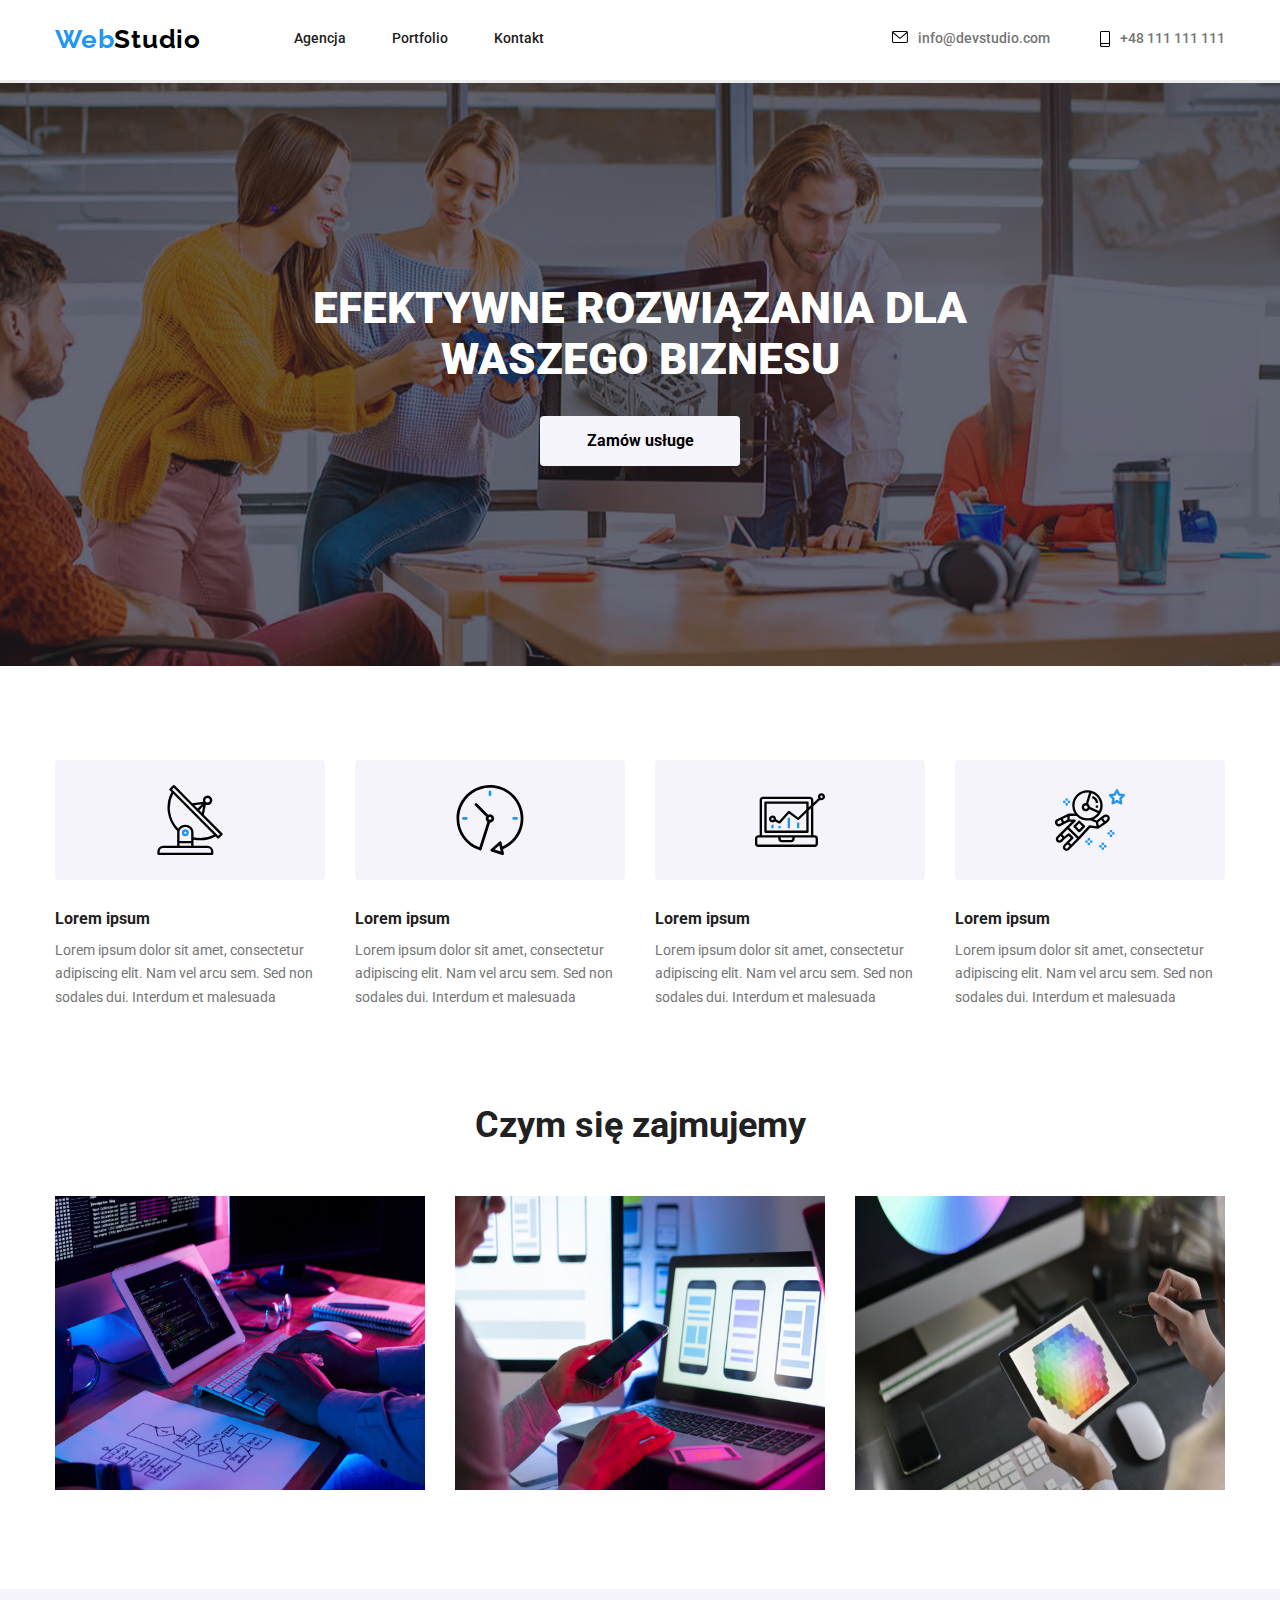
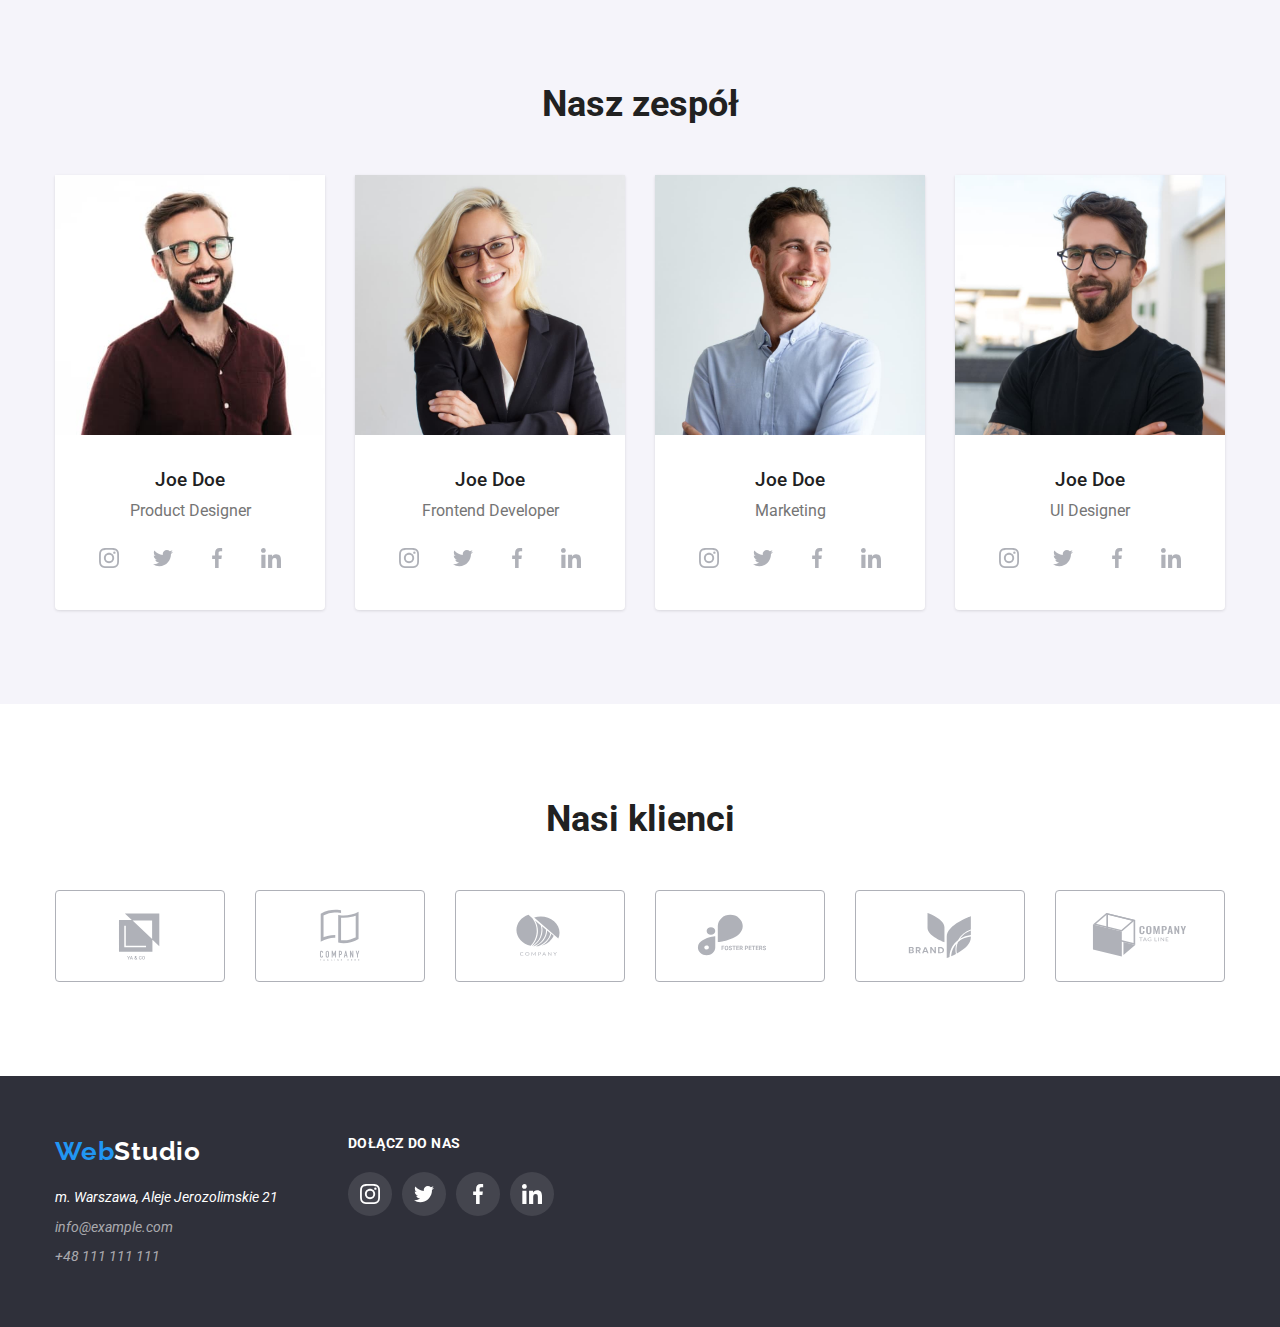
==== index.html @ 605a83ab "v0.9" ====
<!DOCTYPE html>
<html lang="pl">
    <head>
        <!--metadane-->
        <meta charset="UTF-8" />
        <meta http-equiv="X-UA-Compatible" content="IE=edge" />
        <meta name="viewport" content="width=device-width, initial-scale=1.0" />
        <title>Zadanie domowe dla studentów #5</title>

        <!--Google fonts START-->
        <link rel="preconnect" href="https://fonts.googleapis.com" />
        <link rel="preconnect" href="https://fonts.gstatic.com" crossorigin />
        <link
            href="https://fonts.googleapis.com/css2?family=Raleway:wght@700&family=Roboto:wght@400;500;700;900&display=swap"
            rel="stylesheet"
        />
        <!--google fonts END-->

        <link href="./css/modern-normalize.css" rel="stylesheet" />
        <link href="./css/styles.css" rel="stylesheet" />
    </head>
    <body>
        <header class="header">
            <div class="container flexbox flexbox-header">
                <!--menu-->
                <div class="flexbox flexbox-header">
                    <p class="logo logo-header">
                        <span class="logo-blue">Web</span>Studio
                    </p>
                    <nav>
                        <!--Menu nav-->
                        <ul
                            class="nav-menu-header list-no-marker flexbox flexbox-header"
                        >
                            <li>
                                <a class="active" href="index.html">Agencja</a>
                            </li>
                            <li>
                                <a class="active" href="portfolio.html"
                                    >Portfolio</a
                                >
                            </li>
                            <li><a class="active" href="">Kontakt</a></li>
                        </ul>
                    </nav>
                </div>
                <div class="flexbox flexbox-header flexbox-header-contact">
                    <div>
                        <a
                            class="contact active flexbox flexbox-contact"
                            href="mailto:info@devstudio.com"
                            ><svg width="16" height="12">
                                <use
                                    href="./images/icons.svg#icon-envelope"
                                ></use>
                            </svg>
                            info@devstudio.com</a
                        >
                    </div>
                    <div>
                        <a
                            class="contact active flexbox flexbox-contact"
                            href="tel:+48111111111"
                            ><svg width="10" height="16">
                                <use
                                    href="./images/icons.svg#icon-smartphone"
                                ></use>
                            </svg>
                            +48 111 111 111</a
                        >
                    </div>
                </div>
            </div>
        </header>
        <main>
            <section class="section hero-section bg-hero">
                <!--nagłówek z przyciskiem-->
                <div class="container flexbox flexbox-column">
                    <h1 class="section-header header-main">
                        Efektywne rozwiązania dla waszego biznesu
                    </h1>
                    <button
                        data-modal-open
                        type="button"
                        class="button button-main"
                    >
                        Zamów usługe
                    </button>
                </div>
            </section>
            <section class="section section-our-strengths">
                <div class="container">
                    <ul class="list-no-marker flexbox">
                        <!--nasze atrybuty-->
                        <li class="section-our-strengths-items">
                            <div class="section-our-strengths-icons flexbox">
                                <svg width="70" height="70">
                                    <use
                                        href="./images/icons.svg#icon-antenna"
                                    ></use>
                                </svg>
                            </div>
                            <h3 class="section-our-strengths-header">
                                Lorem ipsum
                            </h3>
                            <p class="section-our-strengths-content">
                                Lorem ipsum dolor sit amet, consectetur
                                adipiscing elit. Nam vel arcu sem. Sed non
                                sodales dui. Interdum et malesuada
                            </p>
                        </li>
                        <li class="section-our-strengths-items">
                            <div class="section-our-strengths-icons flexbox">
                                <svg width="70" height="70">
                                    <use
                                        href="./images/icons.svg#icon-clock"
                                    ></use>
                                </svg>
                            </div>
                            <h3 class="section-our-strengths-header">
                                Lorem ipsum
                            </h3>
                            <p class="section-our-strengths-content">
                                Lorem ipsum dolor sit amet, consectetur
                                adipiscing elit. Nam vel arcu sem. Sed non
                                sodales dui. Interdum et malesuada
                            </p>
                        </li>
                        <li class="section-our-strengths-items">
                            <div class="section-our-strengths-icons flexbox">
                                <svg width="70" height="70">
                                    <use
                                        href="./images/icons.svg#icon-diagram"
                                    ></use>
                                </svg>
                            </div>
                            <h3 class="section-our-strengths-header">
                                Lorem ipsum
                            </h3>
                            <p class="section-our-strengths-content">
                                Lorem ipsum dolor sit amet, consectetur
                                adipiscing elit. Nam vel arcu sem. Sed non
                                sodales dui. Interdum et malesuada
                            </p>
                        </li>
                        <li class="section-our-strengths-items .item-last">
                            <div class="section-our-strengths-icons flexbox">
                                <svg width="70" height="70">
                                    <use
                                        href="./images/icons.svg#icon-astronaut"
                                    ></use>
                                </svg>
                            </div>
                            <h3 class="section-our-strengths-header">
                                Lorem ipsum
                            </h3>
                            <p class="section-our-strengths-content">
                                Lorem ipsum dolor sit amet, consectetur
                                adipiscing elit. Nam vel arcu sem. Sed non
                                sodales dui. Interdum et malesuada
                            </p>
                        </li>
                    </ul>
                </div>
            </section>
            <section class="section">
                <!--czym się zajmujemy-->
                <div class="container flexbox flexbox-column">
                    <h2 class="section-header section-what-we-do-header">
                        Czym się zajmujemy
                    </h2>
                    <ul class="list-no-marker flexbox">
                        <li>
                            <figure class="section-what-we-do-items">
                                <!--obrazek1-->
                                <img
                                    src="./images/close-up-image-programer-working-his-desk-office_1098-18707.jpg"
                                    alt="Zbliżenie na programistę pracującego przy swoim biurku"
                                    height="294"
                                    width="370"
                                />
                            </figure>
                        </li>
                        <li>
                            <figure class="section-what-we-do-items">
                                <!--obrazek2-->
                                <img
                                    src="./images/web-ui-designers-are-developing-application-smartphones-team-creators-is-working-interface-mobile-phones_8119-2713.jpg"
                                    alt="Projektant interfejsu internetowego opracowuje aplikację na smartfony"
                                    height="294"
                                    width="370"
                                />
                            </figure>
                        </li>
                        <li>
                            <figure class="section-what-we-do-items item-last">
                                <!--obrazek3-->
                                <img
                                    src="./images/creative-artist-web-design-with-working-colour-selection-graphic-tablet_35674-1119.jpg"
                                    alt="Web designer pracuje z tabletem graficznym"
                                    height="294"
                                    width="370"
                                />
                            </figure>
                        </li>
                    </ul>
                </div>
            </section>
            <section class="section bg-grey">
                <!--nasz zespół-->
                <div class="container flexb0x flexbox-column">
                    <h2 class="section-header section-our-team-header">
                        Nasz zespół
                    </h2>
                    <!--karty postaci-->
                    <ul class="list-no-marker section-our-team flexbox">
                        <li>
                            <figure
                                class="section-our-team-items card flexbox flexbox-column"
                            >
                                <!--karta1-->
                                <img
                                    src="./images/product-designer.jpg"
                                    alt="Product Designer"
                                    height="260"
                                    width="270"
                                />
                                <figcaption
                                    class="card-description flexbox flexbox-column"
                                >
                                    <h3 class="card-header">Joe Doe</h3>
                                    <p class="card-content">Product Designer</p>
                                    <div
                                        class="section-our-team-icons-box flexbox"
                                    >
                                        <a
                                            class="section-our-team-icons flexbox"
                                            href="#"
                                        >
                                            <svg width="20px" height="20px">
                                                <use
                                                    href="./images/icons.svg#icon-instagram"
                                                ></use>
                                            </svg>
                                        </a>
                                        <a
                                            class="section-our-team-icons flexbox"
                                            href="#"
                                        >
                                            <svg
                                                xmlns="http://www.w3.org/2000/svg"
                                                width="20px"
                                                height="20px"
                                            >
                                                <use
                                                    href="./images/icons.svg#icon-twitter"
                                                ></use>
                                            </svg>
                                        </a>
                                        <a
                                            class="section-our-team-icons flexbox"
                                            href="#"
                                        >
                                            <svg
                                                xmlns="http://www.w3.org/2000/svg"
                                                width="20px"
                                                height="20px"
                                            >
                                                <use
                                                    href="./images/icons.svg#icon-facebook"
                                                ></use>
                                            </svg>
                                        </a>
                                        <a
                                            class="section-our-team-icons flexbox"
                                            href="#"
                                        >
                                            <svg
                                                xmlns="http://www.w3.org/2000/svg"
                                                width="20px"
                                                height="20px"
                                            >
                                                <use
                                                    href="./images/icons.svg#icon-linkedin"
                                                ></use>
                                            </svg>
                                        </a>
                                    </div>
                                </figcaption>
                            </figure>
                        </li>
                        <li>
                            <figure
                                class="section-our-team-items card flexbox flexbox-column"
                            >
                                <!--karta2-->
                                <img
                                    src="./images/frontend-developer.jpg"
                                    alt="Frontend Developer"
                                    height="260"
                                    width="270"
                                />
                                <figcaption
                                    class="card-description flexbox flexbox-column"
                                >
                                    <h3 class="card-header">Joe Doe</h3>
                                    <p class="card-content">
                                        Frontend Developer
                                    </p>
                                    <div
                                        class="section-our-team-icons-box flexbox"
                                    >
                                        <a
                                            class="section-our-team-icons flexbox"
                                            href="#"
                                        >
                                            <svg width="20px" height="20px">
                                                <use
                                                    href="./images/icons.svg#icon-instagram"
                                                ></use>
                                            </svg>
                                        </a>
                                        <a
                                            class="section-our-team-icons flexbox"
                                            href="#"
                                        >
                                            <svg
                                                xmlns="http://www.w3.org/2000/svg"
                                                width="20px"
                                                height="20px"
                                            >
                                                <use
                                                    href="./images/icons.svg#icon-twitter"
                                                ></use>
                                            </svg>
                                        </a>
                                        <a
                                            class="section-our-team-icons flexbox"
                                            href="#"
                                        >
                                            <svg
                                                xmlns="http://www.w3.org/2000/svg"
                                                width="20px"
                                                height="20px"
                                            >
                                                <use
                                                    href="./images/icons.svg#icon-facebook"
                                                ></use>
                                            </svg>
                                        </a>
                                        <a
                                            class="section-our-team-icons flexbox"
                                            href="#"
                                        >
                                            <svg
                                                xmlns="http://www.w3.org/2000/svg"
                                                width="20px"
                                                height="20px"
                                            >
                                                <use
                                                    href="./images/icons.svg#icon-linkedin"
                                                ></use>
                                            </svg>
                                        </a>
                                    </div>
                                </figcaption>
                            </figure>
                        </li>
                        <li>
                            <figure
                                class="section-our-team-items card flexbox flexbox-column"
                            >
                                <!--karta3-->
                                <img
                                    src="./images/marketing.jpg"
                                    alt="Marketing"
                                    height="260"
                                    width="270"
                                />
                                <figcaption
                                    class="card-description flexbox flexbox-column"
                                >
                                    <h3 class="card-header">Joe Doe</h3>
                                    <p class="card-content">Marketing</p>
                                    <div
                                        class="section-our-team-icons-box flexbox"
                                    >
                                        <a
                                            class="section-our-team-icons flexbox"
                                            href="#"
                                        >
                                            <svg width="20px" height="20px">
                                                <use
                                                    href="./images/icons.svg#icon-instagram"
                                                ></use>
                                            </svg>
                                        </a>
                                        <a
                                            class="section-our-team-icons flexbox"
                                            href="#"
                                        >
                                            <svg
                                                xmlns="http://www.w3.org/2000/svg"
                                                width="20px"
                                                height="20px"
                                            >
                                                <use
                                                    href="./images/icons.svg#icon-twitter"
                                                ></use>
                                            </svg>
                                        </a>
                                        <a
                                            class="section-our-team-icons flexbox"
                                            href="#"
                                        >
                                            <svg
                                                xmlns="http://www.w3.org/2000/svg"
                                                width="20px"
                                                height="20px"
                                            >
                                                <use
                                                    href="./images/icons.svg#icon-facebook"
                                                ></use>
                                            </svg>
                                        </a>
                                        <a
                                            class="section-our-team-icons flexbox"
                                            href="#"
                                        >
                                            <svg
                                                xmlns="http://www.w3.org/2000/svg"
                                                width="20px"
                                                height="20px"
                                            >
                                                <use
                                                    href="./images/icons.svg#icon-linkedin"
                                                ></use>
                                            </svg>
                                        </a>
                                    </div>
                                </figcaption>
                            </figure>
                        </li>
                        <li>
                            <figure
                                class="section-our-team-items item-last card flexbox flexbox-column"
                            >
                                <!--karta4-->
                                <img
                                    src="./images/ui-designer.jpg"
                                    alt="UI Designer"
                                    height="260"
                                    width="270"
                                />
                                <figcaption
                                    class="card-description flexbox flexbox-column"
                                >
                                    <h3 class="card-header">Joe Doe</h3>
                                    <p class="card-content">UI Designer</p>
                                    <div
                                        class="section-our-team-icons-box flexbox"
                                    >
                                        <a
                                            class="section-our-team-icons flexbox"
                                            href="#"
                                        >
                                            <svg width="20px" height="20px">
                                                <use
                                                    href="./images/icons.svg#icon-instagram"
                                                ></use>
                                            </svg>
                                        </a>
                                        <a
                                            class="section-our-team-icons flexbox"
                                            href="#"
                                        >
                                            <svg
                                                xmlns="http://www.w3.org/2000/svg"
                                                width="20px"
                                                height="20px"
                                            >
                                                <use
                                                    href="./images/icons.svg#icon-twitter"
                                                ></use>
                                            </svg>
                                        </a>
                                        <a
                                            class="section-our-team-icons flexbox"
                                            href="#"
                                        >
                                            <svg
                                                xmlns="http://www.w3.org/2000/svg"
                                                width="20px"
                                                height="20px"
                                            >
                                                <use
                                                    href="./images/icons.svg#icon-facebook"
                                                ></use>
                                            </svg>
                                        </a>
                                        <a
                                            class="section-our-team-icons flexbox"
                                            href="#"
                                        >
                                            <svg
                                                xmlns="http://www.w3.org/2000/svg"
                                                width="20px"
                                                height="20px"
                                            >
                                                <use
                                                    href="./images/icons.svg#icon-linkedin"
                                                ></use>
                                            </svg>
                                        </a>
                                    </div>
                                </figcaption>
                            </figure>
                        </li>
                    </ul>
                </div>
            </section>
            <section class="section">
                <div class="container flexb0x flexbox-column">
                    <h2 class="section-header section-our-clients">
                        Nasi klienci
                    </h2>
                    <ul
                        class="section-our-clients-items list-no-marker flexbox"
                    >
                        <li>
                            <div class="section-our-clients-icons flexbox">
                                <svg width="106" height="60">
                                    <use
                                        href="./images/icons.svg#icon-logo1"
                                    ></use>
                                </svg>
                            </div>
                        </li>
                        <li>
                            <div class="section-our-clients-icons flexbox">
                                <svg width="106" height="60">
                                    <use
                                        href="./images/icons.svg#icon-logo2"
                                    ></use>
                                </svg>
                            </div>
                        </li>
                        <li>
                            <div class="section-our-clients-icons flexbox">
                                <svg width="106" height="60">
                                    <use
                                        href="./images/icons.svg#icon-logo3"
                                    ></use>
                                </svg>
                            </div>
                        </li>
                        <li>
                            <div class="section-our-clients-icons flexbox">
                                <svg width="106" height="60">
                                    <use
                                        href="./images/icons.svg#icon-logo4"
                                    ></use>
                                </svg>
                            </div>
                        </li>
                        <li>
                            <div class="section-our-clients-icons flexbox">
                                <svg width="106" height="60">
                                    <use
                                        href="./images/icons.svg#icon-logo5"
                                    ></use>
                                </svg>
                            </div>
                        </li>
                        <li>
                            <div class="section-our-clients-icons flexbox">
                                <svg width="106" height="60">
                                    <use
                                        href="./images/icons.svg#icon-logo6"
                                    ></use>
                                </svg>
                            </div>
                        </li>
                    </ul>
                </div>
            </section>
        </main>
        <footer class="footer bg-dark">
            <!--stopka-->
            <div class="container footer-container flexbox">
                <div>
                    <p class="logo logo-footer">
                        <span class="logo-blue">Web</span>Studio
                    </p>
                    <address class="footer-address">
                        <p class="footer-address-main">
                            m. Warszawa, Aleje Jerozolimskie 21
                        </p>
                        <p class="footer-address-secondary">info@example.com</p>
                        <p class="footer-address-secondary">+48 111 111 111</p>
                    </address>
                </div>
                <div>
                    <p class="header-join">dołącz do nas</p>
                    <div class="box-join flexbox">
                        <a href="#" class="join-icon flexbox">
                            <svg width="20px" height="20px">
                                <use
                                    href="./images/icons.svg#icon-instagram"
                                ></use>
                            </svg>
                        </a>
                        <a href="#" class="join-icon flexbox">
                            <svg width="20px" height="20px">
                                <use
                                    href="./images/icons.svg#icon-twitter"
                                ></use>
                            </svg>
                        </a>
                        <a href="#" class="join-icon flexbox">
                            <svg width="20px" height="20px">
                                <use
                                    href="./images/icons.svg#icon-facebook"
                                ></use>
                            </svg>
                        </a>
                        <a href="#" class="join-icon flexbox">
                            <svg width="20px" height="20px">
                                <use
                                    href="./images/icons.svg#icon-linkedin"
                                ></use>
                            </svg>
                        </a>
                    </div>
                </div>
            </div>
        </footer>
        <!--modal START-->
        <div data-modal class="backdrop is-hidden flexbox">
            <div class="modal">
                <button
                    data-modal-close
                    type="button"
                    class="modal-button flexbox"
                >
                    <svg
                        xmlns="http://www.w3.org/2000/svg"
                        width="18px"
                        height="18px"
                    >
                        <use href="./images/icons.svg#icon-close"></use>
                    </svg>
                </button>
            </div>
        </div>
        <!--modal END-->
        <!--js scripts-->
        <script src="./js/modal.js"></script>
    </body>
</html>
---- css/styles.css ----
:root {
    --primary-color: #212121;
    --main-blue: #2196f3;
    --overlay-blue: #2196f3e5;
    --button-color: #f5f4fa;
    --main-black: #000000;
    --main-white: #ffffff;
    --main-grey: #757575;
    --bg-dark: #2f303a;
    --bg-hero: #2f303a66;
    --white-grey: #ffffff99;
    --header-gray: #ececec;
    --card-border: #eeeeee;
    --icon-unactive: #afb1b8;
    --icon-footer-unactive: rgba(255, 255, 255, 0.1);
}

/*reset*/
.header,
.footer,
.section,
h1,
h2,
h3,
ul,
p {
    margin: 0;
}

* {
    padding: 0;
}

/**/
body {
    font-family: 'Roboto', sans-serif;
    color: var(--primary-color);
    list-style-type: none;
}

.active:visited,
.contact:visited,
.active,
.contact {
    text-decoration: none;
    color: inherit;
}

.active:link,
.contact:link {
    text-decoration: none;
}

.active:hover,
.active:focus {
    color: var(--main-blue);
    fill: var(--main-blue);
}

.list-no-marker {
    list-style: none;
}

.container {
    width: 1200px;
    margin: 0 auto;
    padding: 0 15px;
}

.section {
    padding: 94px 0;
}

.section-our-strengths {
    padding-bottom: 0px;
}

/*flexbox*/
.flexbox {
    display: flex;
}

.portfolio,
.flexbox-column {
    flex-direction: column;
    align-items: center;
}

.portfolio-projects {
    flex-wrap: wrap;
}

.portfolio-projects-items {
    margin: 0px 30px 30px 0;
    display: flex;
    flex-direction: column;
}

.portfolio-projects-items:nth-of-type(3n) {
    margin-right: 0px;
}

.img-overaly {
    position: relative;
    overflow: hidden;
    width: 370px;
    height: 294px;
}

.img-overaly:hover .overlay {
    transform: translateY(0);
    transition: transform 250ms ease;
}

.overlay {
    position: absolute;
    top: 0;
    left: 0;
    width: 100%;
    height: 100%;
    transform: translateY(101%);
    background-color: var(--overlay-blue);
    padding-left: 24px;
    align-items: center;
}

.overlay-items {
    width: 301px;
    font-size: 18px;
    line-height: 28px;
    letter-spacing: 0.03em;
    text-align: left;
    color: var(--main-white);
}

.flexbox-header {
    justify-content: space-between;
    align-items: center;
}

.nav-menu-header {
    gap: 0 46px;
    padding: 0;
}

.flexbox-header-contact {
    gap: 0 50px;
}

.nav-portfolio {
    display: flex;
    margin: 0 0 34px 0;
}

.flexbox-contact {
    gap: 0 10px;
}

/*Buttons*/
.button {
    cursor: pointer;
    font-family: inherit;
    background: var(--button-color);
    text-align: center;
    font-size: 16px;
}

.button:hover {
    color: var(--main-white);
    background-color: var(--main-blue);
}

.button-main {
    font-weight: 700;
    line-height: 1.88;
    width: 200px;
    height: 50px;
    border: none;
    border-radius: 4px;
}

.button-portfolio {
    font-weight: 500;
    line-height: 1.62;
    padding: 6px 22px;
    margin: 8px;
    border: none;
    border-radius: 4px;
}

.button-portfolio-first {
    margin-left: 0px;
}
.button-portfolio-last {
    margin-right: 0px;
}

/* logo*/
.logo {
    font-family: 'Raleway', sans-serif;
    font-weight: 700;
    font-size: 26px;
    line-height: 1.19;
    letter-spacing: 0.03em;
}

.logo-header {
    color: var(--main-black);
}

.logo-footer {
    color: var(--main-white);
}

.logo-blue {
    color: var(--main-blue);
}

/*header*/
.header {
    border-bottom: solid var(--header-gray);
    padding-top: 24px;
    padding-bottom: 25px;
}

.nav-menu-header,
.contact {
    font-weight: 500;
    font-size: 14px;
    line-height: 1.14;
}

.nav-menu-header {
    color: var(--primary-color);
}

.contact {
    color: var(--main-grey);
}

.logo-header {
    margin-right: 93px;
}
/*backgrouns*/
.bg-dark {
    background-color: var(--bg-dark);
}

.bg-hero {
    background-color: var(--bg-dark);
    background-image: linear-gradient(var(--bg-hero), var(--bg-hero)),
        url(../images/hero-section-bg.jpg);
    background-position: center;
    background-repeat: no-repeat;
}

.bg-grey {
    background-color: var(--button-color);
}

/*footer*/
.footer {
    padding: 60px 0;
}

.footer-address {
    font-size: 14px;
    line-height: 146%;
}

.footer-address-main {
    color: var(--main-white);
}

.footer-address-secondary {
    color: var(--white-grey);
}

.logo-footer {
    margin-bottom: 20px;
}

.footer-address-secondary {
    margin-top: 9px;
}

/*Index main*/

.hero-section {
    padding: 200px 0;
}
.section-header {
    text-align: center;
    font-weight: 700;
    font-size: 36px;
    line-height: 1.17;
}

.header-main {
    color: var(--main-white);
    font-weight: 900;
    font-size: 44px;
    text-transform: uppercase;
    max-width: 696px;
    margin-bottom: 30px;
}

.section-our-strengths {
    font-size: 14px;
}

.section-our-strengths ul {
    gap: 0 30px;
}

.section-our-strengths-items {
    max-width: 270px;
}

.section-our-strengths-header {
    font-weight: 700;
    line-height: 1.14;
    margin: 30px 0 10px;
}

.section-our-strengths-content {
    color: var(--main-grey);
    line-height: 1.71;
}

.section-what-we-do-header,
.section-our-team-header,
.section-our-clients {
    margin-bottom: 50px;
}
.section-what-we-do-items {
    margin: 0 30px 0 0;
}
.section-our-team {
    padding: 0;
}
.section-our-team-items {
    margin: 0 30px 0 0;
    box-shadow: 0px 2px 1px 0px #00000033;
    box-shadow: 0px 1px 1px 0px #00000024;
    box-shadow: 0px 1px 3px 0px #0000001f;
}

.card {
    font-size: 16px;
    line-height: 1.19;
    display: inline-block;
    background-color: var(--main-white);
    border-radius: 0px 0px 4px 4px;
}

.card-description {
    margin: 30px auto;
}

.card-header {
    font-weight: 500;
    margin-bottom: 10px;
}

.card-content {
    color: var(--main-grey);
}

.section-our-clients-items {
    gap: 30px;
}

/*portfolio*/
.card-portfolio-header {
    font-weight: 700;
    font-size: 18px;
    line-height: 2;
    margin-bottom: 4px;
}

.card-portfolio-content {
    font-size: 16px;
    line-height: 1.88;
}

.card-portfolio-description {
    padding: 20px 24px;
    border-color: var(--card-border);
    border-style: none solid solid;
    border-width: 1px;
}

.nav-portfolio {
    margin: 0;
    padding: 0;
}

.nav-portfolio-box {
    margin-bottom: 50px;
}

.portfolio-projects-items:hover {
    box-shadow: 1px 4px 6px 0px #00000029;
    box-shadow: 0px 4px 4px 0px #0000000f;
    box-shadow: 0px 1px 1px 0px #0000001f;
}

.button-portfolio:hover,
.button-portfolio:focus {
    box-shadow: 0px 2px 2px 0px #0000001f;
    box-shadow: 0px 1px 2px 0px #00000014;
    box-shadow: 0px 3px 1px 0px #0000001a;
}
/*other*/
.item-last {
    margin-right: 0;
}

/*icons*/
.section-our-strengths-icons {
    background: var(--button-color);
    border-radius: 4px;
    width: 270px;
    height: 120px;
    align-items: center;
    justify-content: center;
}

.contact-icon {
    margin-right: 10px;
}

.section-our-clients-icons {
    border: solid 1px var(--icon-unactive);
    border-radius: 4px;
    fill: var(--icon-unactive);
    width: 170px;
    height: 92px;
    align-items: center;
    justify-content: center;
}

.section-our-clients-icons:hover,
.section-our-clients-icons:focus {
    fill: var(--main-blue);
    border: 1px solid var(--main-blue);
    cursor: pointer;
}

.section-our-team-icons-box {
    width: 206px;
    justify-content: space-between;
    margin-top: 16px;
}
.section-our-team-icons {
    width: 44px;
    height: 44px;
    align-items: center;
    justify-content: center;
    fill: var(--icon-unactive);
}

.section-our-team-icons:hover,
.section-our-team-icons:focus {
    background-color: var(--main-blue);
    fill: var(--main-white);
    cursor: pointer;
    border-radius: 50%;
}

/*icons footer*/
.header-join {
    font-weight: 700;
    font-size: 14px;
    line-height: 1.1;
    letter-spacing: 0.03em;
    text-transform: uppercase;
    color: var(--main-white);
    margin-bottom: 20px;
}
.box-join {
    width: 206px;
    justify-content: space-between;
}
.join-icon {
    width: 44px;
    height: 44px;
    border-radius: 50%;
    background-color: var(--icon-footer-unactive);
    align-items: center;
    justify-content: center;
    fill: var(--main-white);
}
.join-icon:hover,
.join-icon:focus {
    background-color: var(--main-blue);
    cursor: pointer;
}

.footer-container {
    gap: 70px;
}

/*modal*/
.backdrop {
    position: fixed;
    top: 0;
    left: 0;
    bottom: 0;
    right: 0;
    z-index: 1;
    background-color: rgba(0, 0, 0, 0.2);
    transition: visibility 250ms cubic-bezier(0.4, 0, 0.2, 1),
        opacity 250ms cubic-bezier(0.4, 0, 0.2, 1);
}

.modal {
    position: relative;
    width: 528px;
    height: 581px;
    box-shadow: 0px 1px 3px rgba(0, 0, 0, 0.12), 0px 1px 1px rgba(0, 0, 0, 0.14),
        0px 2px 1px rgba(0, 0, 0, 0.2);
    border-radius: 4px;
    background-color: var(--main-white);
    margin: auto;
}

.is-hidden {
    pointer-events: none;
    visibility: hidden;
    opacity: 0;
}

.modal-button {
    width: 30px;
    height: 30px;
    border: 1px solid rgba(0, 0, 0, 0.1);
    border-radius: 50%;
    background-color: transparent;
    align-items: center;
    justify-content: center;
    outline: none;
    cursor: pointer;
    position: absolute;
    top: 8px;
    right: 8px;
}
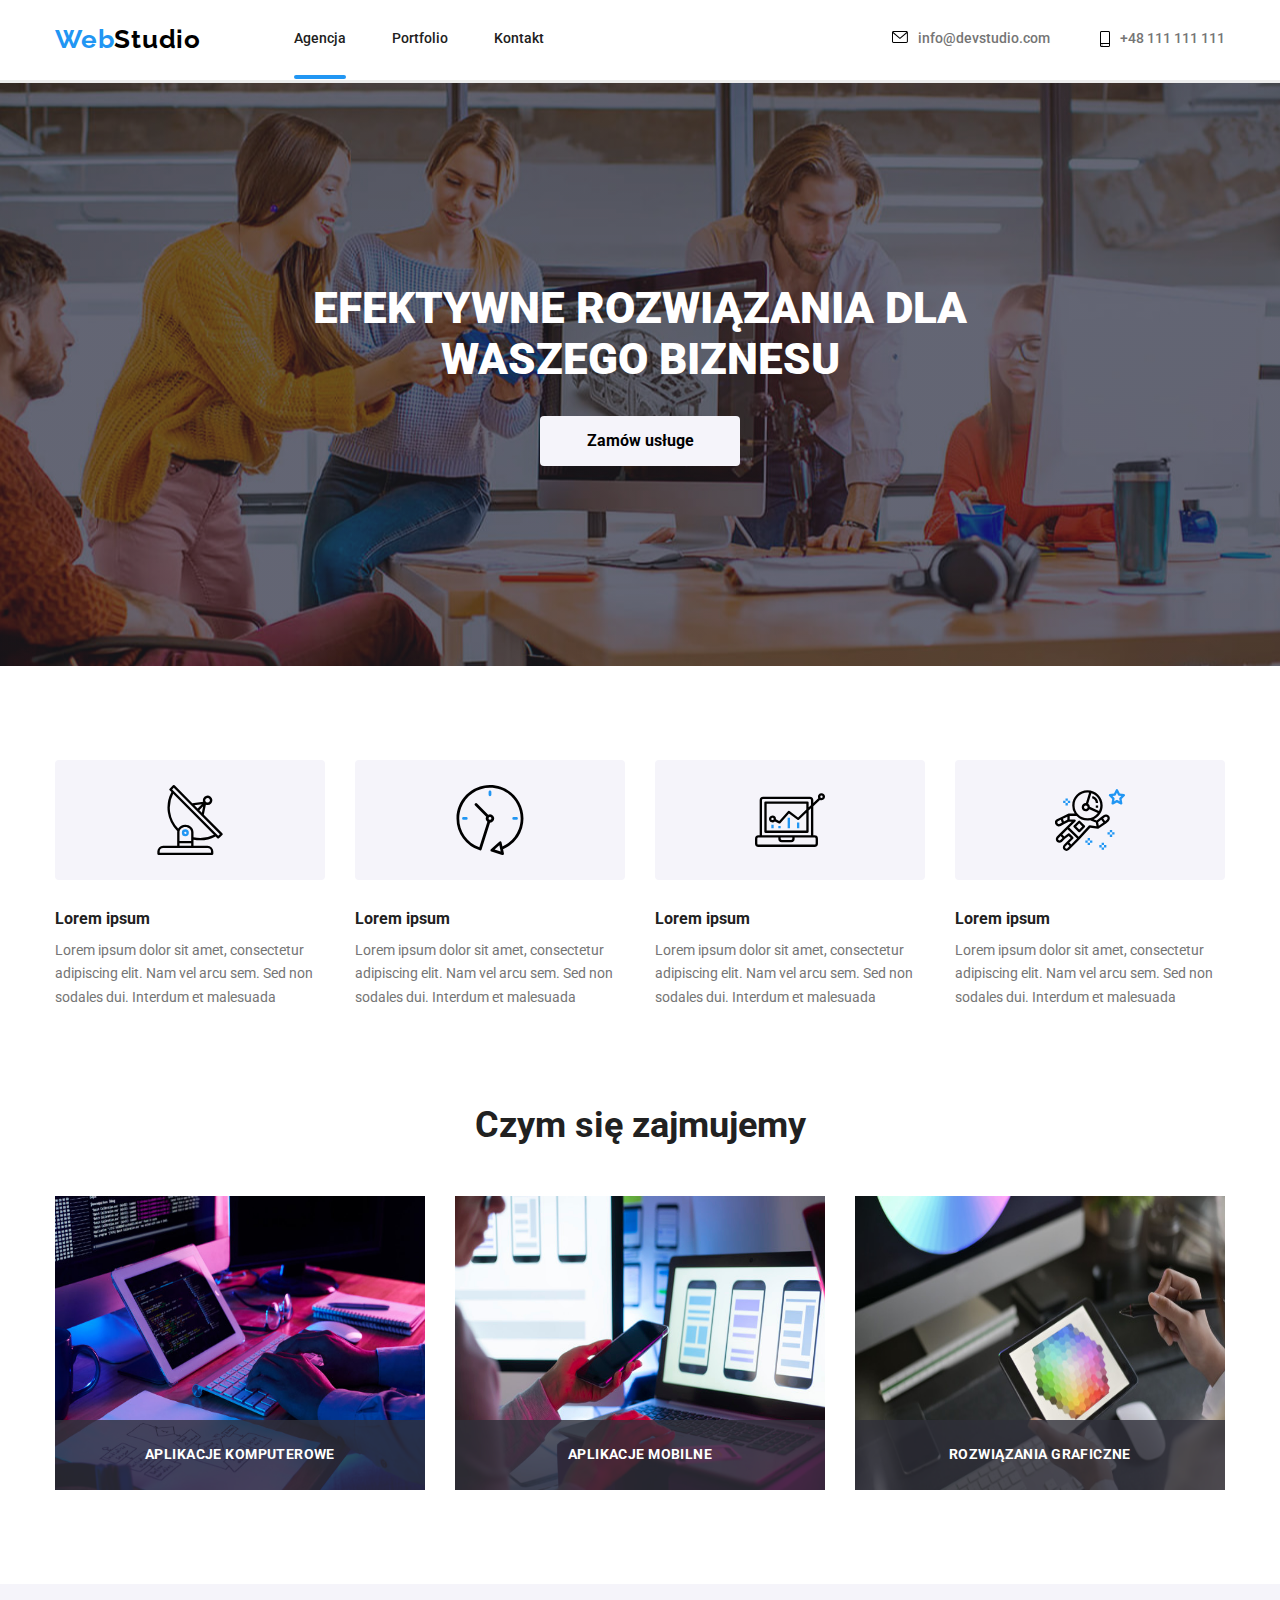
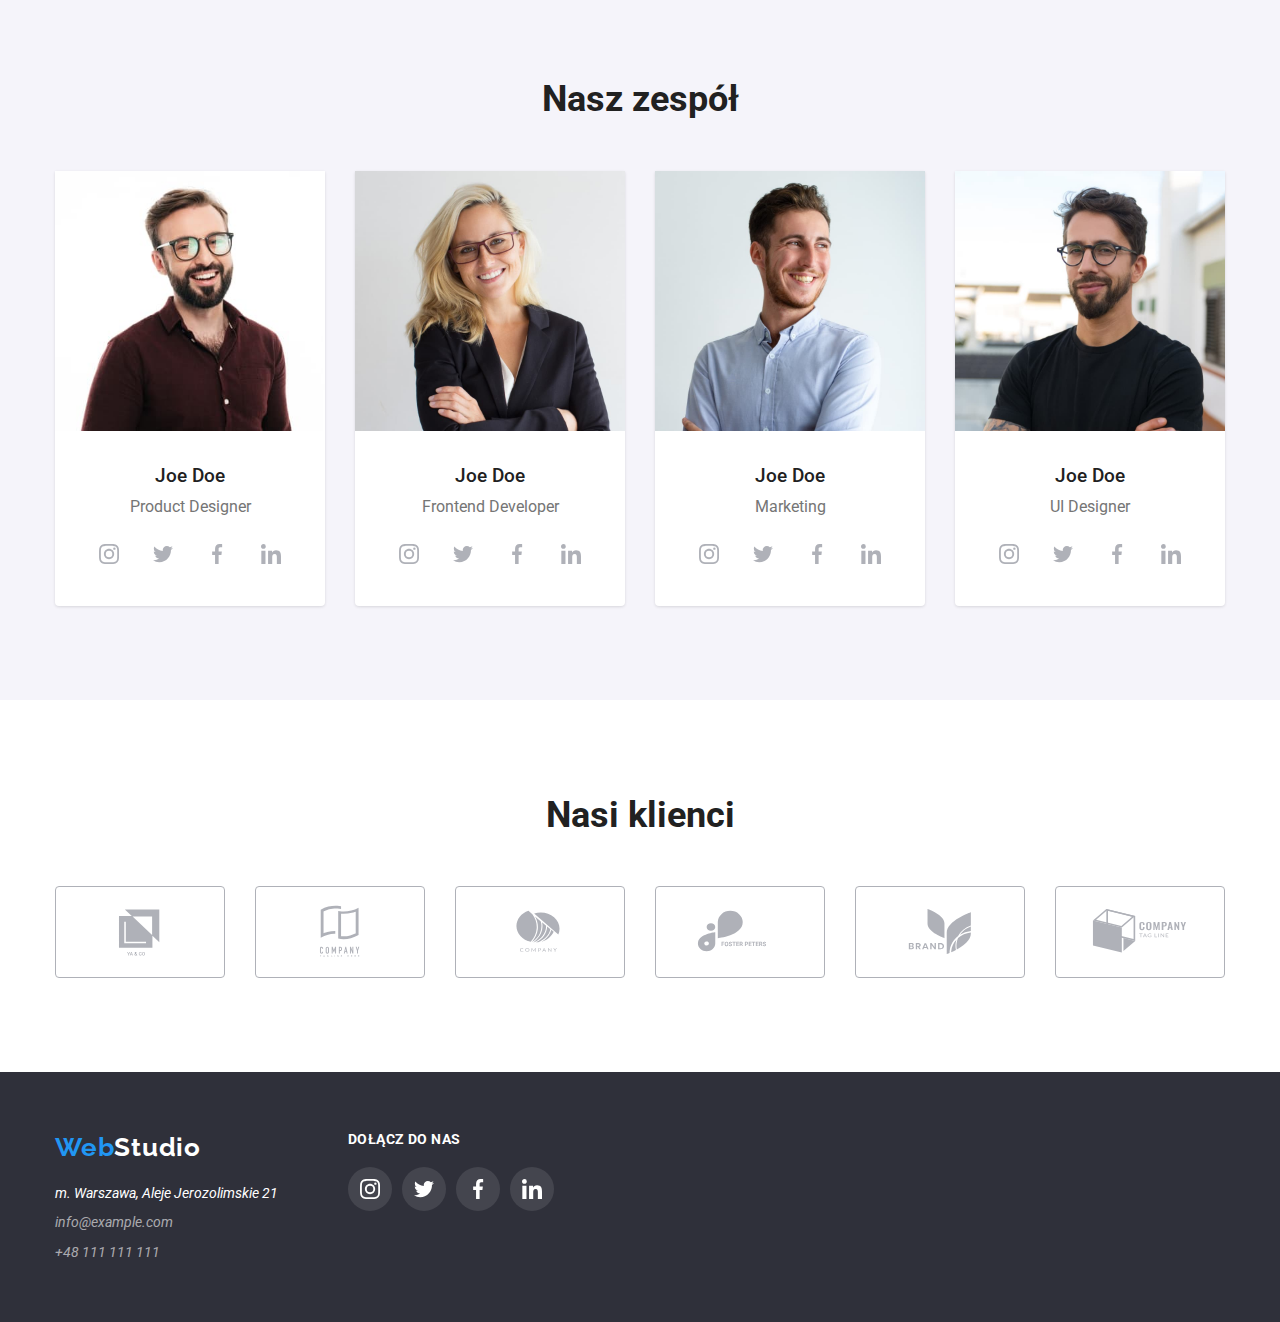
==== commit 92b44ebc: "v1.1" ====
--- a/index.html
+++ b/index.html
@@ -33,7 +33,9 @@
                             class="nav-menu-header list-no-marker flexbox flexbox-header"
                         >
                             <li>
-                                <a class="active" href="index.html">Agencja</a>
+                                <a class="active current-page" href="index.html"
+                                    >Agencja</a
+                                >
                             </li>
                             <li>
                                 <a class="active" href="portfolio.html"
@@ -171,7 +173,7 @@
                     </h2>
                     <ul class="list-no-marker flexbox">
                         <li>
-                            <figure class="section-what-we-do-items">
+                            <figure class="section-what-we-do-items flexbox">
                                 <!--obrazek1-->
                                 <img
                                     src="./images/close-up-image-programer-working-his-desk-office_1098-18707.jpg"
@@ -179,10 +181,15 @@
                                     height="294"
                                     width="370"
                                 />
+                                <span
+                                    class="section-what-we-do-items-description flexbox"
+                                >
+                                    Aplikacje komputerowe
+                                </span>
                             </figure>
                         </li>
                         <li>
-                            <figure class="section-what-we-do-items">
+                            <figure class="section-what-we-do-items flexbox">
                                 <!--obrazek2-->
                                 <img
                                     src="./images/web-ui-designers-are-developing-application-smartphones-team-creators-is-working-interface-mobile-phones_8119-2713.jpg"
@@ -190,10 +197,17 @@
                                     height="294"
                                     width="370"
                                 />
+                                <span
+                                    class="section-what-we-do-items-description flexbox"
+                                >
+                                    Aplikacje mobilne
+                                </span>
                             </figure>
                         </li>
                         <li>
-                            <figure class="section-what-we-do-items item-last">
+                            <figure
+                                class="section-what-we-do-items item-last flexbox"
+                            >
                                 <!--obrazek3-->
                                 <img
                                     src="./images/creative-artist-web-design-with-working-colour-selection-graphic-tablet_35674-1119.jpg"
@@ -201,6 +215,11 @@
                                     height="294"
                                     width="370"
                                 />
+                                <span
+                                    class="section-what-we-do-items-description flexbox"
+                                >
+                                    Rozwiązania graficzne
+                                </span>
                             </figure>
                         </li>
                     </ul>
--- a/css/styles.css
+++ b/css/styles.css
@@ -13,6 +13,7 @@
     --card-border: #eeeeee;
     --icon-unactive: #afb1b8;
     --icon-footer-unactive: rgba(255, 255, 255, 0.1);
+    --what-we-do-description: #2f303acc;
 }
 
 /*reset*/
@@ -51,6 +52,12 @@
     text-decoration: none;
 }
 
+.active {
+    transition-property: color, fill;
+    transition-duration: 250ms;
+    transition-timing-function: cubic-bezier(0.4, 0, 0.2, 1);
+}
+
 .active:hover,
 .active:focus {
     color: var(--main-blue);
@@ -94,6 +101,9 @@
     margin: 0px 30px 30px 0;
     display: flex;
     flex-direction: column;
+    transition-property: box-shadow;
+    transition-duration: 250ms;
+    transition-timing-function: cubic-bezier(0.4, 0, 0.2, 1);
 }
 
 .portfolio-projects-items:nth-of-type(3n) {
@@ -107,9 +117,9 @@
     height: 294px;
 }
 
-.img-overaly:hover .overlay {
+.portfolio-projects-items:hover .overlay {
     transform: translateY(0);
-    transition: transform 250ms ease;
+    transition: transform 250ms cubic-bezier(0.4, 0, 0.2, 1);
 }
 
 .overlay {
@@ -163,6 +173,9 @@
     background: var(--button-color);
     text-align: center;
     font-size: 16px;
+    transition-property: background-color, color, box-shadow;
+    transition-duration: 250ms;
+    transition-timing-function: cubic-bezier(0.4, 0, 0.2, 1);
 }
 
 .button:hover {
@@ -241,6 +254,23 @@
 .logo-header {
     margin-right: 93px;
 }
+
+.current-page {
+    position: relative;
+}
+
+.current-page::after {
+    content: '';
+    display: flex;
+    justify-content: center;
+    position: absolute;
+    top: 45px;
+    width: 100%;
+    height: 4px;
+    border-radius: 2px;
+    background-color: var(--main-blue);
+}
+
 /*backgrouns*/
 .bg-dark {
     background-color: var(--bg-dark);
@@ -335,7 +365,25 @@
 }
 .section-what-we-do-items {
     margin: 0 30px 0 0;
-}
+    position: relative;
+}
+
+.section-what-we-do-items-description {
+    position: absolute;
+    bottom: 0;
+    width: 370px;
+    height: 70px;
+    font-weight: 700;
+    font-size: 14px;
+    line-height: 1.14;
+    letter-spacing: 0.03em;
+    text-transform: uppercase;
+    justify-content: center;
+    align-items: center;
+    color: var(--main-white);
+    background-color: var(--what-we-do-description);
+}
+
 .section-our-team {
     padding: 0;
 }
@@ -439,6 +487,9 @@
     height: 92px;
     align-items: center;
     justify-content: center;
+    transition-property: fill;
+    transition-duration: 250ms;
+    transition-timing-function: cubic-bezier(0.4, 0, 0.2, 1);
 }
 
 .section-our-clients-icons:hover,
@@ -458,7 +509,11 @@
     height: 44px;
     align-items: center;
     justify-content: center;
+    border-radius: 50%;
     fill: var(--icon-unactive);
+    transition-property: fill, background-color;
+    transition-duration: 250ms;
+    transition-timing-function: cubic-bezier(0.4, 0, 0.2, 1);
 }
 
 .section-our-team-icons:hover,
@@ -466,7 +521,6 @@
     background-color: var(--main-blue);
     fill: var(--main-white);
     cursor: pointer;
-    border-radius: 50%;
 }
 
 /*icons footer*/
@@ -491,6 +545,9 @@
     align-items: center;
     justify-content: center;
     fill: var(--main-white);
+    transition-property: background-color;
+    transition-duration: 250ms;
+    transition-timing-function: cubic-bezier(0.4, 0, 0.2, 1);
 }
 .join-icon:hover,
 .join-icon:focus {
